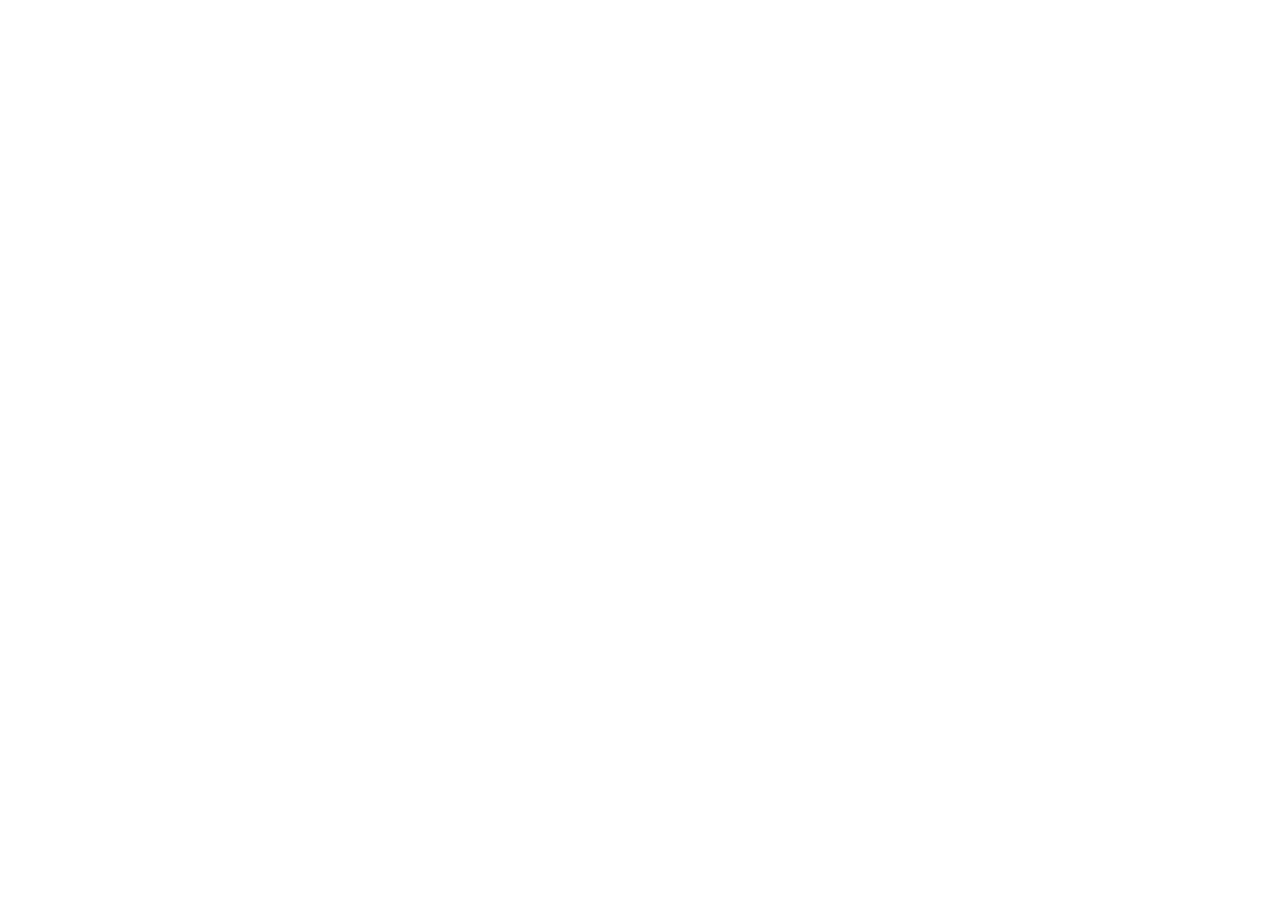
==== complaints.html @ 5e9e7bcb "chore: add complaints.html scaffold" ====
<!DOCTYPE html>
<html lang="en">
<head>
  <meta charset="UTF-8">
  <meta name="viewport" content="width=device-width, initial-scale=1.0">
  <meta name="description" content="Understand the steps for raising a consumer complaint in India.">
  <title>Complaint Guide | ConsumerShield</title>
  <link rel="stylesheet" href="css/style.css">
  <script src="js/main.js" defer></script>
  <script src="js/validation.js" defer></script>
</head>
<body>
  <header><nav aria-label="Main navigation"><!-- Shared navigation --></nav></header>
  <main>
    <!-- Complaint procedure and educational demo form will be developed here. -->
  </main>
  <footer><!-- Shared footer --></footer>
</body>
</html>
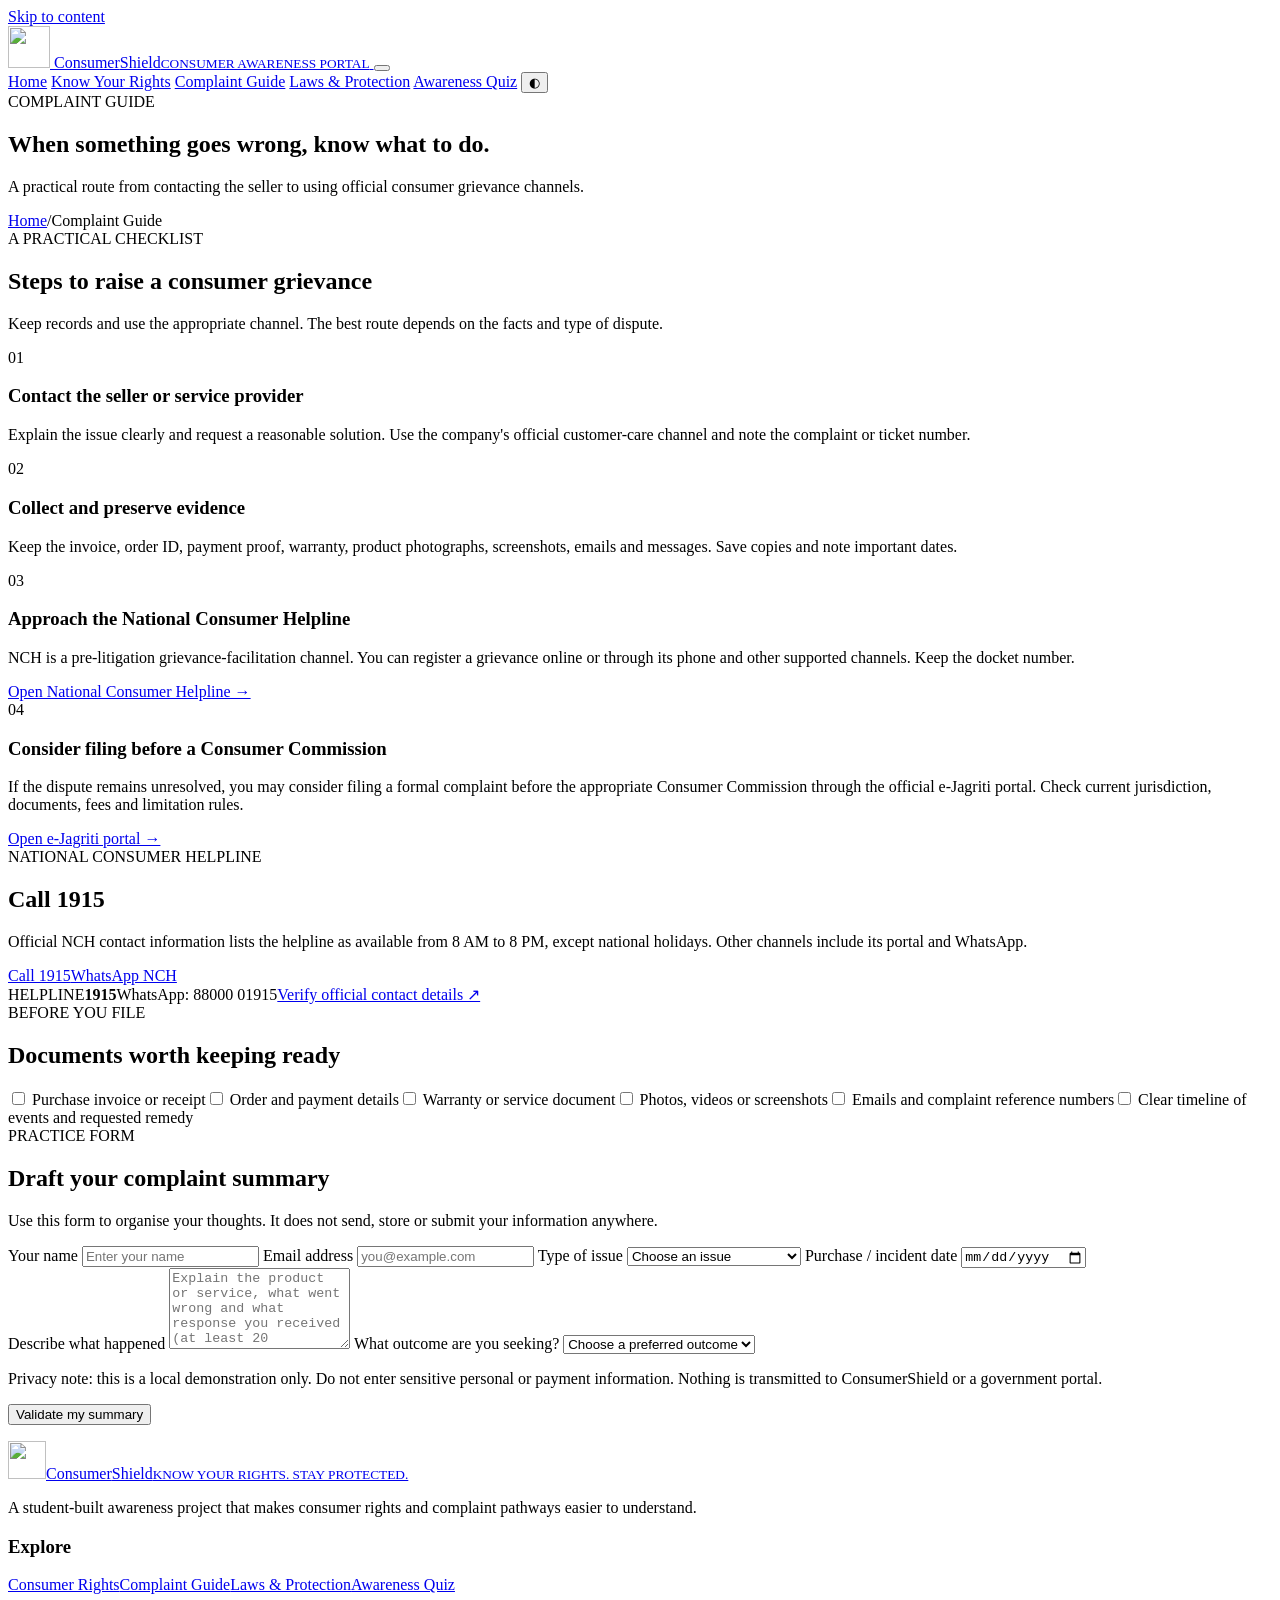
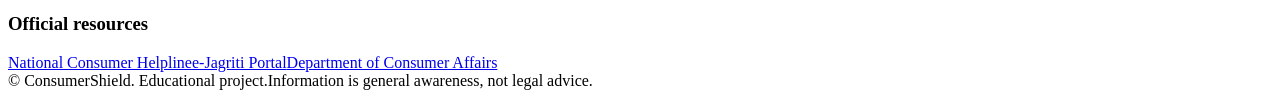
==== commit 5896dbcb: "feat: complete ConsumerShield website" ====
--- a/complaints.html
+++ b/complaints.html
@@ -3,17 +3,71 @@
 <head>
   <meta charset="UTF-8">
   <meta name="viewport" content="width=device-width, initial-scale=1.0">
-  <meta name="description" content="Understand the steps for raising a consumer complaint in India.">
+  <meta name="description" content="Learn the practical steps and official channels for raising a consumer grievance in India.">
+  <meta name="theme-color" content="#102b46">
   <title>Complaint Guide | ConsumerShield</title>
+  <link rel="icon" href="assets/svg/shield-logo.svg" type="image/svg+xml">
   <link rel="stylesheet" href="css/style.css">
   <script src="js/main.js" defer></script>
   <script src="js/validation.js" defer></script>
 </head>
 <body>
-  <header><nav aria-label="Main navigation"><!-- Shared navigation --></nav></header>
-  <main>
-    <!-- Complaint procedure and educational demo form will be developed here. -->
-  </main>
-  <footer><!-- Shared footer --></footer>
+
+<a class="skip-link" href="#main">Skip to content</a>
+<header class="site-header">
+  <div class="container nav-wrap">
+    <a class="brand" href="index.html" aria-label="ConsumerShield home">
+      <img src="assets/svg/shield-logo.svg" alt="" width="42" height="42">
+      <span>Consumer<span class="brand-accent">Shield</span><small>CONSUMER AWARENESS PORTAL</small></span>
+    </a>
+    <button class="menu-toggle" type="button" aria-expanded="false" aria-controls="primary-nav" aria-label="Open navigation"><span></span><span></span><span></span></button>
+    <nav class="primary-nav" id="primary-nav" aria-label="Main navigation">
+      <a  href="index.html">Home</a>
+      <a  href="rights.html">Know Your Rights</a>
+      <a aria-current="page" href="complaints.html">Complaint Guide</a>
+      <a  href="laws.html">Laws & Protection</a>
+      <a  href="quiz.html">Awareness Quiz</a>
+      <button class="theme-toggle" type="button" aria-label="Switch to dark theme" title="Toggle theme">◐</button>
+    </nav>
+  </div>
+</header>
+
+<main id="main">
+  <section class="page-hero"><div class="container"><span class="eyebrow">COMPLAINT GUIDE</span><h1>When something goes wrong, <span class="text-gradient">know what to do.</span></h1><p>A practical route from contacting the seller to using official consumer grievance channels.</p><div class="breadcrumb"><a href="index.html">Home</a><span>/</span><span>Complaint Guide</span></div></div></section>
+  <section class="section container">
+    <div class="section-heading"><span class="eyebrow">A PRACTICAL CHECKLIST</span><h2>Steps to raise a consumer grievance</h2><p>Keep records and use the appropriate channel. The best route depends on the facts and type of dispute.</p></div>
+    <div class="steps-list">
+      <article class="step-item"><span class="step-count">01</span><div><h3>Contact the seller or service provider</h3><p>Explain the issue clearly and request a reasonable solution. Use the company's official customer-care channel and note the complaint or ticket number.</p></div></article>
+      <article class="step-item"><span class="step-count">02</span><div><h3>Collect and preserve evidence</h3><p>Keep the invoice, order ID, payment proof, warranty, product photographs, screenshots, emails and messages. Save copies and note important dates.</p></div></article>
+      <article class="step-item"><span class="step-count">03</span><div><h3>Approach the National Consumer Helpline</h3><p>NCH is a pre-litigation grievance-facilitation channel. You can register a grievance online or through its phone and other supported channels. Keep the docket number.</p><a class="text-link" href="https://consumerhelpline.gov.in/" target="_blank" rel="noopener">Open National Consumer Helpline →</a></div></article>
+      <article class="step-item"><span class="step-count">04</span><div><h3>Consider filing before a Consumer Commission</h3><p>If the dispute remains unresolved, you may consider filing a formal complaint before the appropriate Consumer Commission through the official e-Jagriti portal. Check current jurisdiction, documents, fees and limitation rules.</p><a class="text-link" href="https://e-jagriti.gov.in/" target="_blank" rel="noopener">Open e-Jagriti portal →</a></div></article>
+    </div>
+  </section>
+  <section class="section section-soft"><div class="container contact-panel"><div><span class="eyebrow">NATIONAL CONSUMER HELPLINE</span><h2>Call 1915</h2><p>Official NCH contact information lists the helpline as available from 8 AM to 8 PM, except national holidays. Other channels include its portal and WhatsApp.</p><div class="contact-actions"><a class="btn btn-primary" href="tel:1915">Call 1915</a><a class="btn btn-secondary" href="https://wa.me/918800001915" target="_blank" rel="noopener">WhatsApp NCH</a></div></div><div class="contact-number"><span>HELPLINE</span><strong>1915</strong><span>WhatsApp: 88000 01915</span><a href="https://consumerhelpline.gov.in/public/contact" target="_blank" rel="noopener">Verify official contact details ↗</a></div></div></section>
+  <section class="section container">
+    <div class="section-heading"><span class="eyebrow">BEFORE YOU FILE</span><h2>Documents worth keeping ready</h2></div>
+    <div class="check-grid"><label class="check-item"><input type="checkbox"> Purchase invoice or receipt</label><label class="check-item"><input type="checkbox"> Order and payment details</label><label class="check-item"><input type="checkbox"> Warranty or service document</label><label class="check-item"><input type="checkbox"> Photos, videos or screenshots</label><label class="check-item"><input type="checkbox"> Emails and complaint reference numbers</label><label class="check-item"><input type="checkbox"> Clear timeline of events and requested remedy</label></div>
+  </section>
+  <section class="section section-soft"><div class="container">
+    <div class="section-heading"><span class="eyebrow">PRACTICE FORM</span><h2>Draft your complaint summary</h2><p>Use this form to organise your thoughts. It does not send, store or submit your information anywhere.</p></div>
+    <form id="complaint-form" class="form-card" novalidate>
+      <div class="form-grid"><label> Your name <input name="name" type="text" autocomplete="name" required minlength="2" placeholder="Enter your name"></label><label> Email address <input name="email" type="email" autocomplete="email" required placeholder="you@example.com"></label><label> Type of issue <select name="issue" required><option value="">Choose an issue</option><option>Defective product</option><option>Deficiency in service</option><option>Misleading advertisement</option><option>Overcharging</option><option>Online shopping issue</option><option>Other</option></select></label><label> Purchase / incident date <input name="date" type="date" required></label></div>
+      <label>Describe what happened <textarea name="details" rows="5" required minlength="20" maxlength="1200" placeholder="Explain the product or service, what went wrong and what response you received (at least 20 characters)."></textarea></label>
+      <label>What outcome are you seeking? <select name="remedy" required><option value="">Choose a preferred outcome</option><option>Repair</option><option>Replacement</option><option>Refund</option><option>Service correction</option><option>Other appropriate remedy</option></select></label>
+      <p class="form-disclaimer">Privacy note: this is a local demonstration only. Do not enter sensitive personal or payment information. Nothing is transmitted to ConsumerShield or a government portal.</p>
+      <button class="btn btn-primary" type="submit">Validate my summary</button>
+      <p id="form-status" class="status-message" role="status" aria-live="polite"></p>
+    </form>
+  </div></section>
+</main>
+
+<footer class="site-footer">
+  <div class="container footer-grid">
+    <div><a class="brand footer-brand" href="index.html"><img src="assets/svg/shield-logo.svg" alt="" width="38" height="38"><span>Consumer<span class="brand-accent">Shield</span><small>KNOW YOUR RIGHTS. STAY PROTECTED.</small></span></a><p class="footer-copy">A student-built awareness project that makes consumer rights and complaint pathways easier to understand.</p></div>
+    <div><h3>Explore</h3><a href="rights.html">Consumer Rights</a><a href="complaints.html">Complaint Guide</a><a href="laws.html">Laws & Protection</a><a href="quiz.html">Awareness Quiz</a></div>
+    <div><h3>Official resources</h3><a href="https://consumerhelpline.gov.in/" target="_blank" rel="noopener">National Consumer Helpline</a><a href="https://e-jagriti.gov.in/" target="_blank" rel="noopener">e-Jagriti Portal</a><a href="https://consumeraffairs.gov.in/" target="_blank" rel="noopener">Department of Consumer Affairs</a></div>
+  </div>
+  <div class="container footer-bottom"><span>© <span data-year></span> ConsumerShield. Educational project.</span><span>Information is general awareness, not legal advice.</span></div>
+</footer>
 </body>
 </html>
--- a/css/style.css
+++ b/css/style.css
@@ -0,0 +1,4 @@
+/* ConsumerShield
+   Shared styles for all pages.
+   We will build the design together, step by step.
+*/
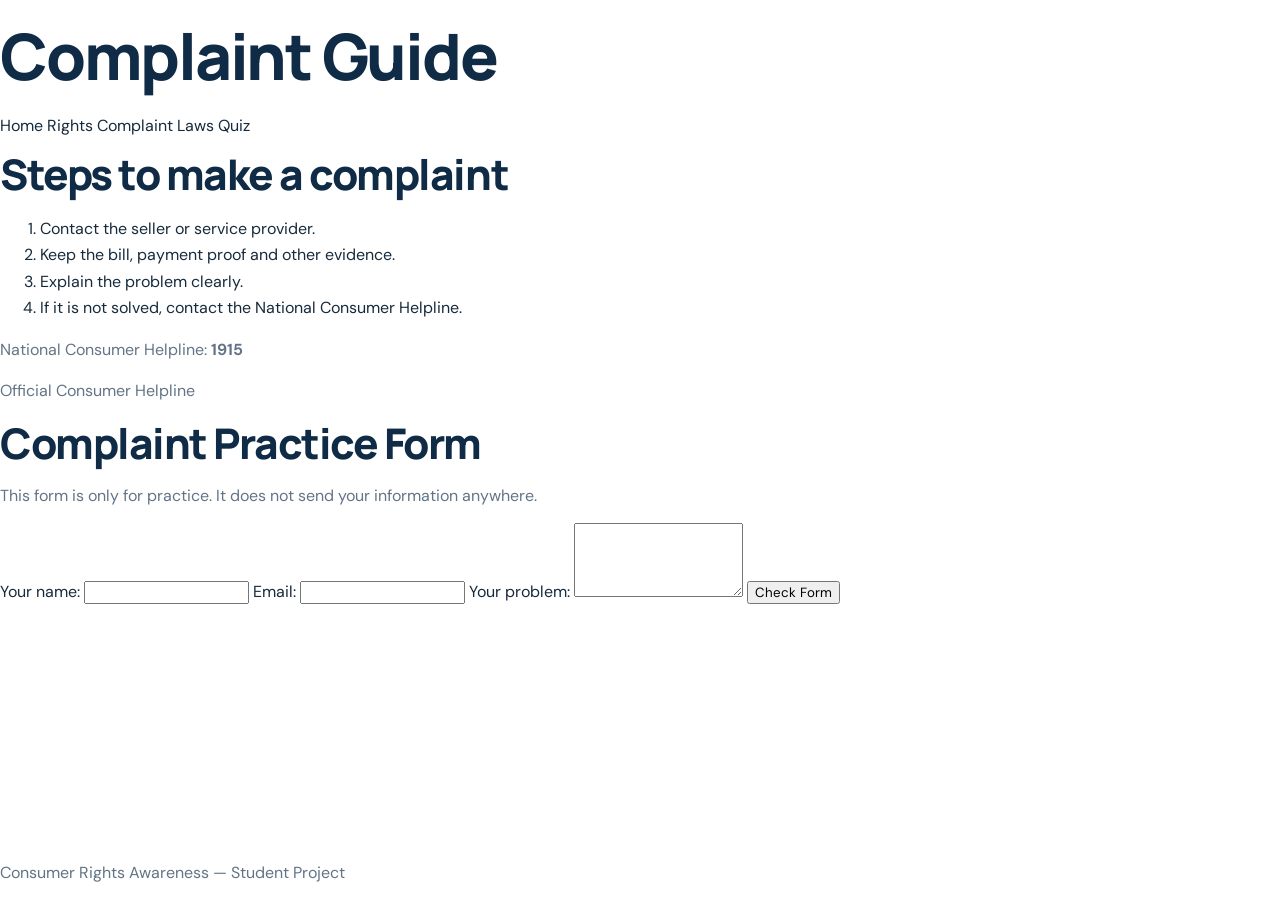
==== commit 8ae880e2: "Simplify website to beginner-level HTML CSS and JavaScript" ====
--- a/complaints.html
+++ b/complaints.html
@@ -3,71 +3,50 @@
 <head>
   <meta charset="UTF-8">
   <meta name="viewport" content="width=device-width, initial-scale=1.0">
-  <meta name="description" content="Learn the practical steps and official channels for raising a consumer grievance in India.">
-  <meta name="theme-color" content="#102b46">
-  <title>Complaint Guide | ConsumerShield</title>
-  <link rel="icon" href="assets/svg/shield-logo.svg" type="image/svg+xml">
+  <title>Complaint Guide</title>
   <link rel="stylesheet" href="css/style.css">
-  <script src="js/main.js" defer></script>
-  <script src="js/validation.js" defer></script>
+  <script src="js/script.js" defer></script>
 </head>
 <body>
-
-<a class="skip-link" href="#main">Skip to content</a>
-<header class="site-header">
-  <div class="container nav-wrap">
-    <a class="brand" href="index.html" aria-label="ConsumerShield home">
-      <img src="assets/svg/shield-logo.svg" alt="" width="42" height="42">
-      <span>Consumer<span class="brand-accent">Shield</span><small>CONSUMER AWARENESS PORTAL</small></span>
-    </a>
-    <button class="menu-toggle" type="button" aria-expanded="false" aria-controls="primary-nav" aria-label="Open navigation"><span></span><span></span><span></span></button>
-    <nav class="primary-nav" id="primary-nav" aria-label="Main navigation">
-      <a  href="index.html">Home</a>
-      <a  href="rights.html">Know Your Rights</a>
-      <a aria-current="page" href="complaints.html">Complaint Guide</a>
-      <a  href="laws.html">Laws & Protection</a>
-      <a  href="quiz.html">Awareness Quiz</a>
-      <button class="theme-toggle" type="button" aria-label="Switch to dark theme" title="Toggle theme">◐</button>
-    </nav>
-  </div>
+<header>
+  <h1>Complaint Guide</h1>
+  <nav>
+    <a href="index.html">Home</a>
+    <a href="rights.html">Rights</a>
+    <a href="complaints.html">Complaint</a>
+    <a href="laws.html">Laws</a>
+    <a href="quiz.html">Quiz</a>
+  </nav>
 </header>
-
-<main id="main">
-  <section class="page-hero"><div class="container"><span class="eyebrow">COMPLAINT GUIDE</span><h1>When something goes wrong, <span class="text-gradient">know what to do.</span></h1><p>A practical route from contacting the seller to using official consumer grievance channels.</p><div class="breadcrumb"><a href="index.html">Home</a><span>/</span><span>Complaint Guide</span></div></div></section>
-  <section class="section container">
-    <div class="section-heading"><span class="eyebrow">A PRACTICAL CHECKLIST</span><h2>Steps to raise a consumer grievance</h2><p>Keep records and use the appropriate channel. The best route depends on the facts and type of dispute.</p></div>
-    <div class="steps-list">
-      <article class="step-item"><span class="step-count">01</span><div><h3>Contact the seller or service provider</h3><p>Explain the issue clearly and request a reasonable solution. Use the company's official customer-care channel and note the complaint or ticket number.</p></div></article>
-      <article class="step-item"><span class="step-count">02</span><div><h3>Collect and preserve evidence</h3><p>Keep the invoice, order ID, payment proof, warranty, product photographs, screenshots, emails and messages. Save copies and note important dates.</p></div></article>
-      <article class="step-item"><span class="step-count">03</span><div><h3>Approach the National Consumer Helpline</h3><p>NCH is a pre-litigation grievance-facilitation channel. You can register a grievance online or through its phone and other supported channels. Keep the docket number.</p><a class="text-link" href="https://consumerhelpline.gov.in/" target="_blank" rel="noopener">Open National Consumer Helpline →</a></div></article>
-      <article class="step-item"><span class="step-count">04</span><div><h3>Consider filing before a Consumer Commission</h3><p>If the dispute remains unresolved, you may consider filing a formal complaint before the appropriate Consumer Commission through the official e-Jagriti portal. Check current jurisdiction, documents, fees and limitation rules.</p><a class="text-link" href="https://e-jagriti.gov.in/" target="_blank" rel="noopener">Open e-Jagriti portal →</a></div></article>
-    </div>
+<main>
+  <section>
+    <h2>Steps to make a complaint</h2>
+    <ol>
+      <li>Contact the seller or service provider.</li>
+      <li>Keep the bill, payment proof and other evidence.</li>
+      <li>Explain the problem clearly.</li>
+      <li>If it is not solved, contact the National Consumer Helpline.</li>
+    </ol>
+    <p>National Consumer Helpline: <strong>1915</strong></p>
+    <p><a href="https://consumerhelpline.gov.in/">Official Consumer Helpline</a></p>
   </section>
-  <section class="section section-soft"><div class="container contact-panel"><div><span class="eyebrow">NATIONAL CONSUMER HELPLINE</span><h2>Call 1915</h2><p>Official NCH contact information lists the helpline as available from 8 AM to 8 PM, except national holidays. Other channels include its portal and WhatsApp.</p><div class="contact-actions"><a class="btn btn-primary" href="tel:1915">Call 1915</a><a class="btn btn-secondary" href="https://wa.me/918800001915" target="_blank" rel="noopener">WhatsApp NCH</a></div></div><div class="contact-number"><span>HELPLINE</span><strong>1915</strong><span>WhatsApp: 88000 01915</span><a href="https://consumerhelpline.gov.in/public/contact" target="_blank" rel="noopener">Verify official contact details ↗</a></div></div></section>
-  <section class="section container">
-    <div class="section-heading"><span class="eyebrow">BEFORE YOU FILE</span><h2>Documents worth keeping ready</h2></div>
-    <div class="check-grid"><label class="check-item"><input type="checkbox"> Purchase invoice or receipt</label><label class="check-item"><input type="checkbox"> Order and payment details</label><label class="check-item"><input type="checkbox"> Warranty or service document</label><label class="check-item"><input type="checkbox"> Photos, videos or screenshots</label><label class="check-item"><input type="checkbox"> Emails and complaint reference numbers</label><label class="check-item"><input type="checkbox"> Clear timeline of events and requested remedy</label></div>
+  <section>
+    <h2>Complaint Practice Form</h2>
+    <p>This form is only for practice. It does not send your information anywhere.</p>
+    <form id="complaintForm">
+      <label for="name">Your name:</label>
+      <input type="text" id="name" required>
+      <label for="email">Email:</label>
+      <input type="email" id="email" required>
+      <label for="problem">Your problem:</label>
+      <textarea id="problem" rows="4" required></textarea>
+      <button type="submit">Check Form</button>
+    </form>
+    <p id="formMessage"></p>
   </section>
-  <section class="section section-soft"><div class="container">
-    <div class="section-heading"><span class="eyebrow">PRACTICE FORM</span><h2>Draft your complaint summary</h2><p>Use this form to organise your thoughts. It does not send, store or submit your information anywhere.</p></div>
-    <form id="complaint-form" class="form-card" novalidate>
-      <div class="form-grid"><label> Your name <input name="name" type="text" autocomplete="name" required minlength="2" placeholder="Enter your name"></label><label> Email address <input name="email" type="email" autocomplete="email" required placeholder="you@example.com"></label><label> Type of issue <select name="issue" required><option value="">Choose an issue</option><option>Defective product</option><option>Deficiency in service</option><option>Misleading advertisement</option><option>Overcharging</option><option>Online shopping issue</option><option>Other</option></select></label><label> Purchase / incident date <input name="date" type="date" required></label></div>
-      <label>Describe what happened <textarea name="details" rows="5" required minlength="20" maxlength="1200" placeholder="Explain the product or service, what went wrong and what response you received (at least 20 characters)."></textarea></label>
-      <label>What outcome are you seeking? <select name="remedy" required><option value="">Choose a preferred outcome</option><option>Repair</option><option>Replacement</option><option>Refund</option><option>Service correction</option><option>Other appropriate remedy</option></select></label>
-      <p class="form-disclaimer">Privacy note: this is a local demonstration only. Do not enter sensitive personal or payment information. Nothing is transmitted to ConsumerShield or a government portal.</p>
-      <button class="btn btn-primary" type="submit">Validate my summary</button>
-      <p id="form-status" class="status-message" role="status" aria-live="polite"></p>
-    </form>
-  </div></section>
 </main>
-
-<footer class="site-footer">
-  <div class="container footer-grid">
-    <div><a class="brand footer-brand" href="index.html"><img src="assets/svg/shield-logo.svg" alt="" width="38" height="38"><span>Consumer<span class="brand-accent">Shield</span><small>KNOW YOUR RIGHTS. STAY PROTECTED.</small></span></a><p class="footer-copy">A student-built awareness project that makes consumer rights and complaint pathways easier to understand.</p></div>
-    <div><h3>Explore</h3><a href="rights.html">Consumer Rights</a><a href="complaints.html">Complaint Guide</a><a href="laws.html">Laws & Protection</a><a href="quiz.html">Awareness Quiz</a></div>
-    <div><h3>Official resources</h3><a href="https://consumerhelpline.gov.in/" target="_blank" rel="noopener">National Consumer Helpline</a><a href="https://e-jagriti.gov.in/" target="_blank" rel="noopener">e-Jagriti Portal</a><a href="https://consumeraffairs.gov.in/" target="_blank" rel="noopener">Department of Consumer Affairs</a></div>
-  </div>
-  <div class="container footer-bottom"><span>© <span data-year></span> ConsumerShield. Educational project.</span><span>Information is general awareness, not legal advice.</span></div>
+<footer>
+  <p>Consumer Rights Awareness — Student Project</p>
 </footer>
 </body>
-</html>
+</html>
--- a/css/style.css
+++ b/css/style.css
@@ -1,4 +1,322 @@
-/* ConsumerShield
-   Shared styles for all pages.
-   We will build the design together, step by step.
-*/
+@import url('https://fonts.googleapis.com/css2?family=DM+Sans:wght@400;500;600;700&family=Manrope:wght@400;500;600;700;800&display=swap');
+
+:root{--navy:#102b46;--navy-2:#173d5e;--teal:#0e9f91;--teal-dark:#087e75;--mint:#e9f7f4;--ink:#172b3c;--muted:#637487;--line:#e1e9ef;--surface:#fff;--soft:#f5f8fa;--shadow:0 16px 45px rgba(16,43,70,.08);--radius:20px}
+*{box-sizing:border-box}
+html{scroll-behavior:smooth}
+body{margin:0;background:var(--surface);color:var(--ink);font-family:'DM Sans',Arial,sans-serif;line-height:1.65}
+body,button,input,select,textarea{font-family:'DM Sans',Arial,sans-serif}
+h1,h2,h3{font-family:Manrope,'DM Sans',sans-serif;line-height:1.2;letter-spacing:-.035em;color:var(--navy)}
+h1{font-size:clamp(2.65rem,5vw,4.65rem);font-weight:800;margin:18px 0}
+h2{font-size:clamp(1.9rem,3.3vw,2.7rem);font-weight:800;margin:10px 0 14px}
+h3{font-size:1.13rem;margin:0 0 9px}
+p{margin:0 0 14px;color:var(--muted)}
+a{color:inherit;text-decoration:none}
+button{cursor:pointer}
+img{max-width:100%;display:block}
+.container{width:min(1160px,calc(100% - 44px));margin-inline:auto}
+.skip-link{position:absolute;top:-60px;left:12px;background:#fff;color:var(--navy);padding:10px 14px;z-index:100;border-radius:8px}
+.skip-link:focus{top:10px}
+.site-header{height:82px;background:rgba(255,255,255,.94);border-bottom:1px solid var(--line);position:sticky;top:0;z-index:50;backdrop-filter:blur(14px)}
+.nav-wrap{height:100%;display:flex;align-items:center;justify-content:space-between;gap:30px}
+.brand{display:inline-flex;align-items:center;gap:10px;color:var(--navy);font-family:Manrope,sans-serif;font-size:1.25rem;font-weight:800;line-height:1.05;white-space:nowrap}
+.brand img{width:42px;height:42px}
+.brand-accent{color:var(--teal)}
+.brand small{display:block;color:#8090a0;font:700 .52rem 'DM Sans',sans-serif;letter-spacing:.12em;margin-top:5px}
+.primary-nav{display:flex;align-items:center;gap:26px}
+.primary-nav>a{font-size:.88rem;font-weight:600;color:#536579;transition:color .2s}
+.primary-nav>a:hover,.primary-nav>a[aria-current=page]{color:var(--teal-dark)}
+.primary-nav>a[aria-current=page]{position:relative}
+.primary-nav>a[aria-current=page]:after{content:"";height:2px;background:var(--teal);position:absolute;bottom:-12px;left:0;right:0}
+.theme-toggle,.menu-toggle{border:1px solid var(--line);background:#fff;color:var(--navy);border-radius:10px;width:38px;height:38px;font-size:1.2rem}
+.menu-toggle{display:none;padding:9px}
+.menu-toggle span{display:block;height:2px;background:var(--navy);margin:4px 0}
+.hero-section{background:radial-gradient(circle at 78% 40%,#e8f7f4 0,transparent 32%),linear-gradient(110deg,#f7fafc 0%,#fff 62%);overflow:hidden}
+.hero-grid{min-height:570px;display:grid;grid-template-columns:1.04fr .96fr;align-items:center;gap:35px;padding-block:60px}
+.eyebrow{font-size:.72rem;font-weight:800;letter-spacing:.14em;color:var(--teal-dark);display:inline-flex;align-items:center;gap:9px}
+.eyebrow-dot{width:8px;height:8px;background:var(--teal);border-radius:50%;box-shadow:0 0 0 5px #d9f1ed}
+.hero-copy h1{max-width:650px}
+.text-gradient{color:var(--teal-dark)}
+.hero-lead{font-size:1.08rem;max-width:580px;line-height:1.8}
+.hero-actions{display:flex;gap:12px;flex-wrap:wrap;margin-top:27px}
+.btn{display:inline-flex;align-items:center;justify-content:center;gap:10px;padding:13px 20px;border-radius:11px;font-size:.9rem;font-weight:700;border:1px solid transparent;transition:transform .2s,background .2s}
+.btn:hover{transform:translateY(-2px)}
+.btn-primary{background:var(--teal);color:#fff;box-shadow:0 8px 20px rgba(14,159,145,.2)}
+.btn-primary:hover{background:var(--teal-dark)}
+.btn-secondary{border-color:#d8e2e9;background:#fff;color:var(--navy)}
+.btn-light{background:#fff;color:var(--navy)}
+.hero-proof{display:flex;align-items:center;gap:9px;margin-top:28px;color:#758597;font-size:.8rem}
+.proof-icon{display:grid;place-items:center;width:21px;height:21px;border-radius:50%;background:#dff4ef;color:var(--teal-dark);font-weight:800}
+.hero-art{display:flex;align-items:center;justify-content:center}
+.hero-art img{width:100%;max-width:590px;filter:drop-shadow(0 20px 24px rgba(16,43,70,.08))}
+.trust-strip{border-block:1px solid var(--line);background:#fff}
+.trust-items{display:grid;grid-template-columns:repeat(3,1fr);padding:22px 0}
+.trust-items>div{display:flex;align-items:center;justify-content:center;gap:13px;border-right:1px solid var(--line)}
+.trust-items>div:last-child{border:0}
+.trust-items strong{font:800 1.65rem Manrope,sans-serif;color:var(--teal-dark)}
+.trust-items span{font-size:.84rem;color:var(--muted)}
+.section{padding-block:82px}
+.section-soft{background:var(--soft)}
+.section-heading{max-width:680px;margin:0 auto 38px;text-align:center}
+.section-heading>p{font-size:1rem;line-height:1.75}
+.section-heading-row{max-width:none;display:flex;align-items:end;justify-content:space-between;text-align:left;gap:20px}
+.section-heading-row>div{max-width:650px}
+.feature-grid{display:grid;grid-template-columns:repeat(3,1fr);gap:18px}
+.feature-card,.problem-card,.institution-card{padding:27px;border:1px solid var(--line);border-radius:var(--radius);background:#fff;transition:transform .2s,box-shadow .2s}
+.feature-card:hover,.problem-card:hover,.institution-card:hover{transform:translateY(-4px);box-shadow:var(--shadow)}
+.feature-icon,.problem-symbol,.institution-icon{display:grid;place-items:center;width:48px;height:48px;border-radius:14px;background:var(--mint);color:var(--teal-dark);font-size:1.5rem;margin-bottom:20px}
+.feature-card p,.problem-card p,.institution-card p{font-size:.91rem;line-height:1.75;margin-bottom:0}
+.rights-preview-grid{display:grid;grid-template-columns:repeat(3,1fr);gap:14px}
+.right-mini{display:flex;gap:17px;padding:20px;background:#fff;border:1px solid var(--line);border-radius:15px}
+.right-mini>span{font:800 1.25rem Manrope,sans-serif;color:#9ccbc4}
+.right-mini h3{font-size:1rem}
+.right-mini p{font-size:.83rem;margin:0}
+.text-link{color:var(--teal-dark);font-size:.88rem;font-weight:700;display:inline-flex;gap:8px;align-items:center}
+.problem-grid{display:grid;grid-template-columns:repeat(4,1fr);gap:15px}
+.problem-card{padding:23px}
+.problem-symbol{font-size:1.3rem;width:42px;height:42px;margin-bottom:15px}
+.problem-card h3{font-size:1rem}
+.problem-card p{font-size:.83rem}
+.action-banner{padding:42px 46px;border-radius:24px;background:linear-gradient(120deg,#102b46,#174c65);display:flex;align-items:center;justify-content:space-between;gap:30px;color:#fff}
+.action-banner h2{color:#fff;max-width:600px}
+.action-banner p{color:#c5d3df;max-width:620px;margin:0}
+.eyebrow-light{color:#8fe0d3}
+.quiz-promo{background:#f0faf8;padding-block:55px}
+.quiz-promo-inner{display:flex;align-items:center;justify-content:space-between;gap:24px}
+.quiz-promo h2{font-size:2rem}
+.quiz-promo p{margin:0}
+.site-footer{background:#0d2338;color:#fff;padding:58px 0 20px}
+.footer-grid{display:grid;grid-template-columns:1.5fr .8fr 1fr;gap:70px;padding-bottom:42px}
+.footer-brand{color:#fff}
+.footer-copy{max-width:340px;color:#9fb0c0;font-size:.88rem;margin-top:20px}
+.footer-grid h3{color:#fff;font-size:.95rem;letter-spacing:0;margin-bottom:17px}
+.footer-grid>div:not(:first-child){display:flex;flex-direction:column;align-items:flex-start;gap:10px}
+.footer-grid>div>a:not(.brand){color:#aebdca;font-size:.85rem}
+.footer-grid>div>a:hover{color:#8fe0d3}
+.footer-bottom{border-top:1px solid #294055;padding-top:18px;display:flex;justify-content:space-between;gap:18px;color:#8ea0b1;font-size:.75rem}
+.page-hero{background:linear-gradient(115deg,#f2f8fa,#eaf7f4);padding:68px 0 48px}
+.page-hero h1{font-size:clamp(2.4rem,4.8vw,3.8rem);max-width:850px;margin:14px 0}
+.page-hero p{max-width:700px;font-size:1.05rem}
+.breadcrumb{display:flex;gap:10px;color:#7e8e9e;font-size:.8rem;margin-top:22px}
+.breadcrumb a{color:var(--teal-dark);font-weight:700}
+.content-toolbar{display:flex;justify-content:space-between;align-items:end;gap:25px;margin-bottom:28px}
+.content-toolbar h2{font-size:1.75rem}
+.content-toolbar p{margin:0}
+.search-box{display:flex;align-items:center;gap:10px;border:1px solid var(--line);border-radius:12px;padding:0 14px;min-width:min(330px,100%);background:#fff;color:var(--teal-dark)}
+.search-box input{border:0;outline:0;width:100%;height:48px;background:transparent;color:var(--ink)}
+.rights-grid{display:grid;grid-template-columns:repeat(3,1fr);gap:18px}
+.right-card{position:relative;border:1px solid var(--line);border-radius:18px;padding:25px;background:#fff;box-shadow:0 8px 25px rgba(16,43,70,.035)}
+.right-number{position:absolute;right:20px;top:18px;font:800 1.3rem Manrope,sans-serif;color:#d7e8e5}
+.right-card-icon{width:48px;height:48px;display:grid;place-items:center;background:var(--mint);border-radius:14px;font-size:1.35rem;margin-bottom:18px}
+.right-card h3{font-size:1.12rem}
+.right-card>p{font-size:.88rem;line-height:1.7}
+.right-card .example{background:#f6faf9;border-radius:10px;padding:12px;color:#627587;font-size:.82rem;margin:15px 0 0}
+.example strong{color:var(--navy)}
+.status-message{font-size:.85rem;margin-top:18px;min-height:22px}
+.info-note{margin-top:35px;padding:22px 25px;background:#eff8f6;border-left:4px solid var(--teal);border-radius:0 12px 12px 0}
+.info-note strong{color:var(--navy)}
+.info-note p{margin:5px 0 0;font-size:.88rem}
+code{background:#e7efef;padding:2px 5px;border-radius:4px}
+.split-callout{display:flex;justify-content:space-between;align-items:center;gap:24px}
+.split-callout h2{font-size:2rem}
+.split-callout p{margin:0}
+.steps-list{max-width:850px;margin:auto}
+.step-item{display:grid;grid-template-columns:64px 1fr;gap:22px;padding:24px 0;border-bottom:1px solid var(--line)}
+.step-count{display:grid;place-items:center;width:52px;height:52px;background:var(--mint);color:var(--teal-dark);border-radius:15px;font:800 1rem Manrope,sans-serif}
+.step-item h3{font-size:1.18rem}
+.step-item p{font-size:.92rem;line-height:1.75}
+.step-item .text-link{margin-top:4px}
+.contact-panel{display:grid;grid-template-columns:1.2fr .8fr;gap:35px;align-items:center;background:#fff;border:1px solid var(--line);border-radius:22px;padding:35px}
+.contact-panel h2{font-size:2.5rem}
+.contact-actions{display:flex;gap:12px;flex-wrap:wrap;margin-top:20px}
+.contact-number{background:#eff9f6;border-radius:18px;padding:28px;text-align:center;display:flex;flex-direction:column;align-items:center;gap:7px}
+.contact-number>span:first-child{font-size:.7rem;font-weight:800;letter-spacing:.14em;color:var(--teal-dark)}
+.contact-number strong{font:800 3.5rem Manrope,sans-serif;color:var(--navy)}
+.contact-number>span{font-size:.85rem;color:var(--muted)}
+.contact-number a{font-size:.8rem;color:var(--teal-dark);font-weight:700;margin-top:8px}
+.check-grid{display:grid;grid-template-columns:repeat(2,1fr);gap:12px}
+.check-item{display:flex;align-items:center;gap:12px;padding:15px;border:1px solid var(--line);border-radius:12px;background:#fff;font-size:.9rem}
+.check-item input{accent-color:var(--teal);width:17px;height:17px}
+.form-card{max-width:850px;margin:auto;padding:32px;background:#fff;border:1px solid var(--line);border-radius:20px;box-shadow:var(--shadow)}
+.form-card label{display:flex;flex-direction:column;gap:8px;font-size:.87rem;font-weight:700;color:var(--navy);margin-bottom:18px}
+.form-grid{display:grid;grid-template-columns:1fr 1fr;gap:0 18px}
+.form-card input,.form-card select,.form-card textarea{width:100%;border:1px solid #dce5eb;border-radius:9px;padding:12px 13px;color:var(--ink);background:#fff;font-size:.9rem;outline:none}
+.form-card input:focus,.form-card select:focus,.form-card textarea:focus{border-color:var(--teal);box-shadow:0 0 0 3px rgba(14,159,145,.12)}
+.form-card textarea{resize:vertical;min-height:125px}
+.form-disclaimer{background:#fff8e8;padding:13px 15px;border-radius:9px;font-size:.8rem;color:#78643b}
+.form-card .status-message{font-weight:700}
+.law-highlight{display:flex;justify-content:space-between;align-items:center;gap:30px;padding:40px 45px;background:linear-gradient(120deg,#102b46,#1b5369);border-radius:24px;color:#fff}
+.law-highlight h2{color:#fff;font-size:2.2rem}
+.law-highlight p{color:#c6d6df;max-width:680px}
+.law-year{font:800 5.2rem Manrope,sans-serif;color:#a8e6dc;text-align:center;line-height:1}
+.law-year span{display:block;font-size:.8rem;letter-spacing:.2em}
+.institution-grid{display:grid;grid-template-columns:repeat(3,1fr);gap:18px}
+.institution-card{padding:27px}
+.institution-card .text-link{margin-top:18px}
+.definition-list{display:grid;grid-template-columns:repeat(2,1fr);gap:13px}
+.definition-list article{padding:21px 23px;border:1px solid var(--line);border-radius:14px;background:#fff}
+.definition-list h3{font-size:1rem}
+.definition-list p{font-size:.86rem;margin:0}
+.resource-list{border:1px solid var(--line);border-radius:16px;overflow:hidden}
+.resource-list>a{display:flex;align-items:center;justify-content:space-between;gap:15px;padding:19px 23px;background:#fff;border-bottom:1px solid var(--line)}
+.resource-list>a:last-child{border:0}
+.resource-list>a:hover{background:#f6fbfa}
+.resource-list strong,.resource-list small{display:block}
+.resource-list strong{font-size:.93rem;color:var(--navy)}
+.resource-list small{font-size:.8rem;color:var(--muted);margin-top:3px}
+.resource-list b{color:var(--teal-dark)}
+.legal-note{font-size:.78rem;margin-top:18px}
+.quiz-layout{display:grid;grid-template-columns:.65fr 1.35fr;gap:25px;align-items:start}
+.quiz-aside{background:#eff8f6;border-radius:18px;padding:27px}
+.quiz-aside-icon{font-size:2rem;color:var(--teal)}
+.quiz-aside h2{font-size:1.5rem}
+.quiz-aside p{font-size:.87rem}
+.quiz-stat{display:flex;align-items:center;gap:12px;padding-top:14px;margin-top:14px;border-top:1px solid #d8eae6}
+.quiz-stat strong{font:800 1.4rem Manrope,sans-serif;color:var(--teal-dark)}
+.quiz-stat span{font-size:.85rem;color:var(--muted)}
+.quiz-card,.quiz-result{border:1px solid var(--line);border-radius:20px;padding:30px;background:#fff;box-shadow:var(--shadow)}
+.quiz-topline{display:flex;justify-content:space-between;color:#758597;font-size:.8rem;font-weight:700}
+.progress-track{height:6px;border-radius:10px;background:#edf1f4;margin:14px 0 28px;overflow:hidden}
+.progress-track span{display:block;width:12.5%;height:100%;background:var(--teal);transition:width .25s}
+.quiz-card h2{font-size:1.4rem;letter-spacing:-.02em;margin-bottom:22px}
+.answer-options{display:grid;gap:10px}
+.answer-option{display:flex;align-items:center;gap:12px;padding:14px 15px;border:1px solid var(--line);border-radius:11px;background:#fff;text-align:left;color:var(--ink);font-size:.9rem}
+.answer-option:hover:not(:disabled){border-color:var(--teal);background:#f5fbfa}
+.answer-option .option-letter{display:grid;place-items:center;width:27px;height:27px;border-radius:8px;background:#eff4f6;color:#587084;font-weight:800}
+.answer-option.correct{border-color:#45a98d;background:#effaf5}
+.answer-option.incorrect{border-color:#d88989;background:#fff5f4}
+.answer-feedback{margin-top:18px;padding:15px;border-radius:10px;font-size:.88rem}
+.answer-feedback.good{background:#eaf8f1;color:#216c50}
+.answer-feedback.bad{background:#fff3ed;color:#8b4a2b}
+.quiz-controls{display:flex;justify-content:flex-end;margin-top:22px}
+.quiz-result{text-align:center;grid-column:2}
+.result-score{font:800 4rem Manrope,sans-serif;color:var(--teal-dark);margin:15px 0}
+.quiz-result p{max-width:500px;margin:0 auto 20px}
+[hidden]{display:none!important}
+body.dark-theme{--ink:#e7eef4;--muted:#a7b7c6;--line:#2a4053;--surface:#102235;--soft:#152b40;--navy:#e7f0f7;--navy-2:#d6e5ef;--mint:#1b3e4b;--shadow:0 16px 45px rgba(0,0,0,.18)}
+.dark-theme .site-header,.dark-theme .trust-strip,.dark-theme .feature-card,.dark-theme .problem-card,.dark-theme .right-card,.dark-theme .right-mini,.dark-theme .institution-card,.dark-theme .definition-list article,.dark-theme .resource-list>a,.dark-theme .form-card,.dark-theme .quiz-card,.dark-theme .quiz-result,.dark-theme .contact-panel,.dark-theme .btn-secondary,.dark-theme .search-box{background:#142b40}
+.dark-theme .hero-section,.dark-theme .page-hero{background:linear-gradient(110deg,#142b40,#18394b)}
+.dark-theme .hero-art img{filter:brightness(.9)}
+.dark-theme .action-banner{background:linear-gradient(120deg,#081a2b,#164557)}
+.dark-theme .form-card input,.dark-theme .form-card select,.dark-theme .form-card textarea,.dark-theme .answer-option{background:#102235;color:var(--ink);border-color:var(--line)}
+.dark-theme .example,.dark-theme .info-note,.dark-theme .quiz-aside,.dark-theme .contact-number{background:#1b3e4b}
+.dark-theme .answer-option.correct{background:#183c35}
+.dark-theme .answer-option.incorrect{background:#49302d}
+@media(max-width:980px){.primary-nav{gap:15px}.primary-nav>a{font-size:.8rem}.hero-grid{min-height:500px}.problem-grid{grid-template-columns:repeat(2,1fr)}.rights-grid{grid-template-columns:repeat(2,1fr)}.footer-grid{gap:35px}}
+@media(max-width:760px){.container{width:min(100% - 34px,600px)}.site-header{height:72px}.brand{font-size:1.1rem}.brand img{width:37px;height:37px}.menu-toggle{display:block;margin-left:auto}.primary-nav{display:none;position:absolute;top:71px;left:0;right:0;padding:17px 22px 22px;background:var(--surface);border-bottom:1px solid var(--line);box-shadow:var(--shadow);align-items:stretch;gap:0;flex-direction:column}.primary-nav.open{display:flex}.primary-nav>a{padding:11px 4px;font-size:.92rem}.primary-nav>a[aria-current=page]:after{display:none}.theme-toggle{margin-top:9px}.hero-grid{grid-template-columns:1fr;padding-block:52px 35px;gap:15px}.hero-copy h1{font-size:clamp(2.6rem,11vw,3.65rem)}.hero-art{max-width:470px;margin:auto}.trust-items{gap:12px}.trust-items>div{flex-direction:column;text-align:center;gap:3px}.trust-items strong{font-size:1.4rem}.trust-items span{font-size:.72rem}.section{padding-block:60px}.feature-grid,.rights-preview-grid,.institution-grid{grid-template-columns:1fr}.section-heading-row,.quiz-promo-inner,.split-callout{align-items:flex-start;flex-direction:column}.problem-grid{grid-template-columns:repeat(2,1fr)}.action-banner{padding:30px 25px;align-items:flex-start;flex-direction:column}.footer-grid{grid-template-columns:1fr 1fr;gap:35px}.footer-grid>div:first-child{grid-column:1/-1}.footer-bottom{flex-direction:column;gap:6px}.page-hero{padding:50px 0 38px}.content-toolbar{align-items:stretch;flex-direction:column}.search-box{min-width:0}.contact-panel{grid-template-columns:1fr;padding:24px}.quiz-layout{grid-template-columns:1fr}.quiz-aside{display:grid;grid-template-columns:auto 1fr;column-gap:15px}.quiz-aside-icon{grid-row:span 2}.quiz-stat{margin-top:8px}.quiz-result{grid-column:1}.law-highlight{padding:30px;align-items:flex-start}.law-year{font-size:3.7rem}}
+@media(max-width:480px){.container{width:calc(100% - 28px)}.hero-actions .btn{width:100%}.hero-proof{align-items:flex-start;font-size:.74rem}.trust-items span{max-width:90px}.problem-grid,.rights-grid,.definition-list,.check-grid,.form-grid{grid-template-columns:1fr}.right-card{padding:22px}.footer-grid{grid-template-columns:1fr;gap:28px}.footer-grid>div:first-child{grid-column:auto}.step-item{grid-template-columns:48px 1fr;gap:14px}.step-count{width:43px;height:43px}.form-card,.quiz-card{padding:22px}.quiz-aside{display:block}.law-highlight{flex-direction:column}.law-year{font-size:3rem}.resource-list>a{padding:16px}.contact-number strong{font-size:3rem}}
+@media(prefers-reduced-motion:reduce){html{scroll-behavior:auto}*,*:before,*:after{transition:none!important;animation:none!important}}
+
+
+/* Responsive layout and viewport-height safeguards */
+html,body{min-height:100%}
+body{min-height:100vh;display:flex;flex-direction:column;overflow-x:clip}
+main{flex:1 0 auto;min-width:0}
+.site-footer{flex-shrink:0;margin-top:auto}
+.quiz-layout>*{min-width:0}
+.quiz-card,.quiz-result{min-width:0}
+
+@media(max-width:980px){
+  .feature-grid,.institution-grid{grid-template-columns:repeat(2,minmax(0,1fr))}
+  .rights-preview-grid{grid-template-columns:repeat(2,minmax(0,1fr))}
+  .quiz-layout{grid-template-columns:minmax(220px,.8fr) minmax(0,1.2fr);gap:18px}
+  .footer-grid{gap:28px}
+  .hero-grid{gap:18px}
+  .hero-art img{max-width:500px}
+}
+
+@media(max-width:900px){
+  .site-header{height:76px}
+  .nav-wrap{gap:16px}
+  .menu-toggle{display:block;margin-left:auto;flex:0 0 38px}
+  .primary-nav{display:none;position:absolute;top:75px;left:0;right:0;padding:17px 22px 22px;background:var(--surface);border-bottom:1px solid var(--line);box-shadow:var(--shadow);align-items:stretch;gap:0;flex-direction:column}
+  .primary-nav.open{display:flex}
+  .primary-nav>a{padding:11px 4px;font-size:.92rem}
+  .primary-nav>a[aria-current=page]:after{display:none}
+  .theme-toggle{margin-top:9px}
+}
+
+@media(max-width:760px){
+  .footer-brand img{display:none}
+  .quiz-layout{grid-template-columns:minmax(0,1fr)}
+  .quiz-result{grid-column:1}
+  .quiz-card{width:100%}
+}
+
+@media(max-width:480px){
+  .feature-grid,.institution-grid,.rights-preview-grid{grid-template-columns:minmax(0,1fr)}
+}
+
+/* Keep quiz states legible when the dark theme is active */
+.dark-theme .progress-track{background:#263d50}
+.dark-theme .answer-option{background:#102235;color:#e7eef4;border-color:#385064}
+.dark-theme .answer-option .option-letter{background:#20394e;color:#d7e5ef}
+.dark-theme .answer-option:hover:not(:disabled){background:#1a3a4c;border-color:#36b9aa}
+.dark-theme .answer-feedback.good{background:#173d35;color:#b8f0d5}
+.dark-theme .answer-feedback.bad{background:#49332d;color:#ffd0bd}
+.dark-theme .answer-option.correct{background:#183c35;color:#d8f6e8;border-color:#4aa98a}
+.dark-theme .answer-option.incorrect{background:#49302d;color:#ffe0d6;border-color:#c77d70}
+.dark-theme .form-disclaimer{background:#403a2b;color:#f0dfb5}
+.dark-theme .check-item{background:#142b40;border-color:var(--line);color:var(--ink)}
+.dark-theme .resource-list>a:hover{background:#1a3a4c}
+.dark-theme .quiz-topline{color:#b4c3d0}
+
+
+/* Hero artwork is a desktop/tablet visual; keep the mobile hero focused on its message and CTAs. */
+@media(max-width:760px){
+  .hero-art{display:none!important}
+  .hero-grid{grid-template-columns:minmax(0,1fr);min-height:0}
+}
+
+
+/* Dark-theme polish: homepage quiz promotion and theme-switch control */
+.dark-theme .quiz-promo{
+  background:#142b40;
+  border-block:1px solid #263e52;
+}
+.dark-theme .quiz-promo h2{color:#e7f0f7}
+.dark-theme .quiz-promo p{color:#a7b7c6}
+.dark-theme .theme-toggle{
+  background:#20394e;
+  color:#79ded0;
+  border-color:#3b566c;
+  box-shadow:0 2px 8px rgba(0,0,0,.18);
+}
+.dark-theme .theme-toggle:hover{
+  background:#29485f;
+  border-color:#58bfb2;
+  color:#a4f0e3;
+}
+.dark-theme .theme-toggle:focus-visible{
+  outline:3px solid #58bfb2;
+  outline-offset:3px;
+}
+
+/* Keep light CTA buttons readable against dark promotional panels. */
+.dark-theme .btn-light{
+  background:#f4f8fb;
+  color:#102b46;
+  border-color:#d6e2ea;
+}
+.dark-theme .btn-light:hover{
+  background:#e3edf3;
+  color:#0b2338;
+}
+
+/* Mobile navigation menu button: distinct surface and visible hamburger in dark mode. */
+.dark-theme .menu-toggle{
+  background:#20394e;
+  color:#79ded0;
+  border-color:#3b566c;
+  box-shadow:0 2px 8px rgba(0,0,0,.18);
+}
+.dark-theme .menu-toggle span{
+  background:#79ded0;
+}
+.dark-theme .menu-toggle:hover{
+  background:#29485f;
+  border-color:#58bfb2;
+}
+.dark-theme .menu-toggle:focus-visible{
+  outline:3px solid #58bfb2;
+  outline-offset:3px;
+}
